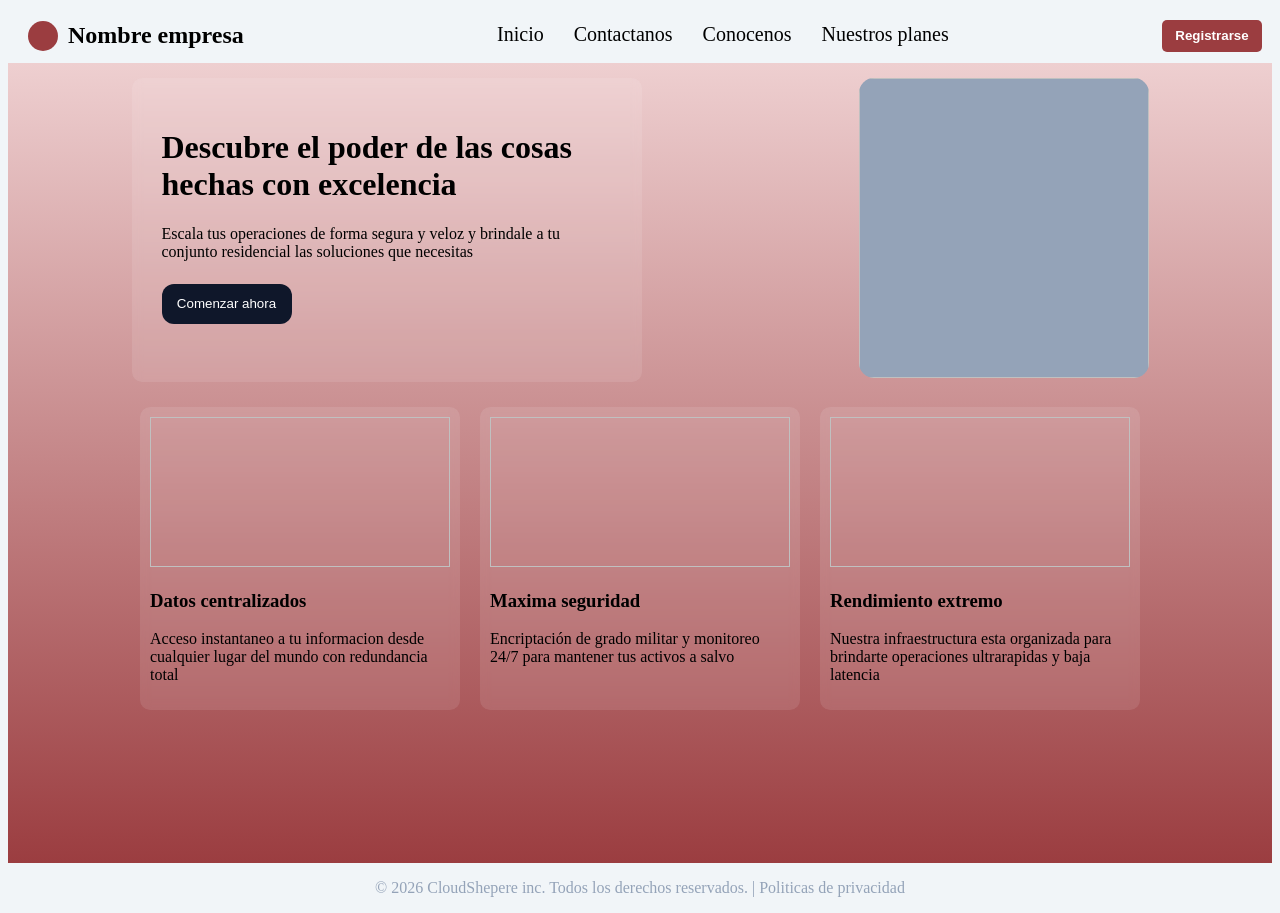
==== index.html @ 9c09eb0b "Documentos base para el inicio de la construccion de la pagina web" ====
<!DOCTYPE html>
<html lang="en">
<head>
    <meta charset="UTF-8">
    <meta name="viewport" content="width=device-width, initial-scale=1.0">
    <title>Nombre Empresa</title>
</head>
<body>
    <Header>
        <Div class="Logo_y_titulo">
            <Div class="Logo"></Div>
            <h2>Nombre empresa</h2>
        </Div>
        <nav class="Menu_header">
            <ul class="Lista_menu">
                <li a href="">Inicio </li a>
                <li a href="">Contactanos</a>
                <li a href="">Conocenos</a>
                <li a href="">Nuestros planes</a>
            </ul>
        </nav>
        <div class="contenedor_Boton_registro">
            <button class="boton_registro">Registrarse</button>
        </div>
    </Header>
        <div class="Main">
            <div class="Seccion1_main">

                <div class="Card_1">
                    <h1 class="Titulo_card_1">Descubre el poder de las cosas hechas con excelencia</h1>
                    <p class="Parrafo_card_1">Escala tus operaciones de forma segura y veloz y brindale a tu conjunto residencial las soluciones que necesitas</p>
                    <Button class="boton_card_1">Comenzar ahora</Button>
                </div>
                <div class="Imagen_card_1">
                    <Img class="Imagen1" src=" " ></Img>
                </div>
            </div>
                <div class="Seccion2_main">
                    <div class="Card">
                        <img class="Imagen_card_2" src=" " alt="">
                        <h3>Datos centralizados</h3>
                        <p>Acceso instantaneo a tu informacion desde cualquier lugar del mundo con redundancia total</p>
                    </div>
                    <div class="Card">
                        <img class="Imagen_card_3" src=" " alt="">
                        <h3>Maxima seguridad</h3>
                        <p>Encriptación de grado militar y monitoreo 24/7 para mantener tus activos a salvo </p>
                    </div >
                    <div class="Card">
                        <img class="Imagen_card_4" src=" " alt="">
                        <h3>Rendimiento extremo</h3>
                        <p>Nuestra infraestructura esta organizada para brindarte operaciones ultrarapidas y baja latencia</p>
                    </div>
                </div>    
        </div>
        <footer>
            <div>
                <p>&copy; 2026 CloudShepere inc. Todos los derechos reservados. | Politicas de privacidad</p>
            </div>
        </footer>





    <link rel="stylesheet" href="Style.css">
</body>
</html>
---- Style.css ----
body{
    background-color: #f1f5f8;
}
header {
    display: flex;
    justify-content: space-between;
    height: 55px;
    overflow: hidden;
    padding-left: 10px;
    padding-right: 10px;
}

.Logo_y_titulo {
    display: flex;
    justify-content: center;
    align-items: center;
}
.Logo_y_titulo  .Logo{
    margin: 0px 10px;
}

.Logo {
    border-radius: 100px;
    background-color: #9b3d40;
    height: 30px;
    width: 30px;
}
   
.Lista_menu { 
    display: flex;
    list-style-type: none ;
    margin: 0px;
}

.Lista_menu li{ 
    font-weight: 500;
    margin: 15px;
    font-size: 20px;
}

.boton_registro {
    margin: 0px;
    background-color: #9b3d40;
    border-radius: 5px;
    color: white;
    width: 100px;
    height: 32px;
    font-weight: 800;
    border: none;
    
}

.contenedor_Boton_registro{
    display: flex;
    justify-content: center;
    align-items: center;
    
}

.Main {
    background: linear-gradient(#eecfd0, #9b3d40)  ;
    height: 800px;
    border: #404041;
}
.Seccion1_main{
    display: flex;
    justify-content: space-around;
    padding: 15px;
}

.Card_1{
    padding: 30px ;
    width: 450px;
    backdrop-filter: blur(5px);
    background-color: rgba(255, 255, 255, 0.1);
    border-radius: 10px;
}
.boton_card_1 {
    background-color: #0f172a;
    color: #ffffff;
    border: none;
    border-radius: 12px;
    height: 40px;
    width: 130px;
    margin-top: 7px;
}

.Imagen1 {
    background-color: #94a3b8;
    height: 300px;
    width: 290px;
    border-radius: 15px;
}

.Seccion2_main {
    display: flex;
    justify-content: center;
}

.Seccion2_main img{
    width: 100%;
    height: 150px;
    
}

.Card {
    width: 300px;
    backdrop-filter: blur(5px);
    background-color: rgba(255, 255, 255, 0.1); 
    border-radius: 10px;
    padding: 10px;
    margin: 10px;
}

footer p {
    text-align: center;
    color: #94a3b8;
}
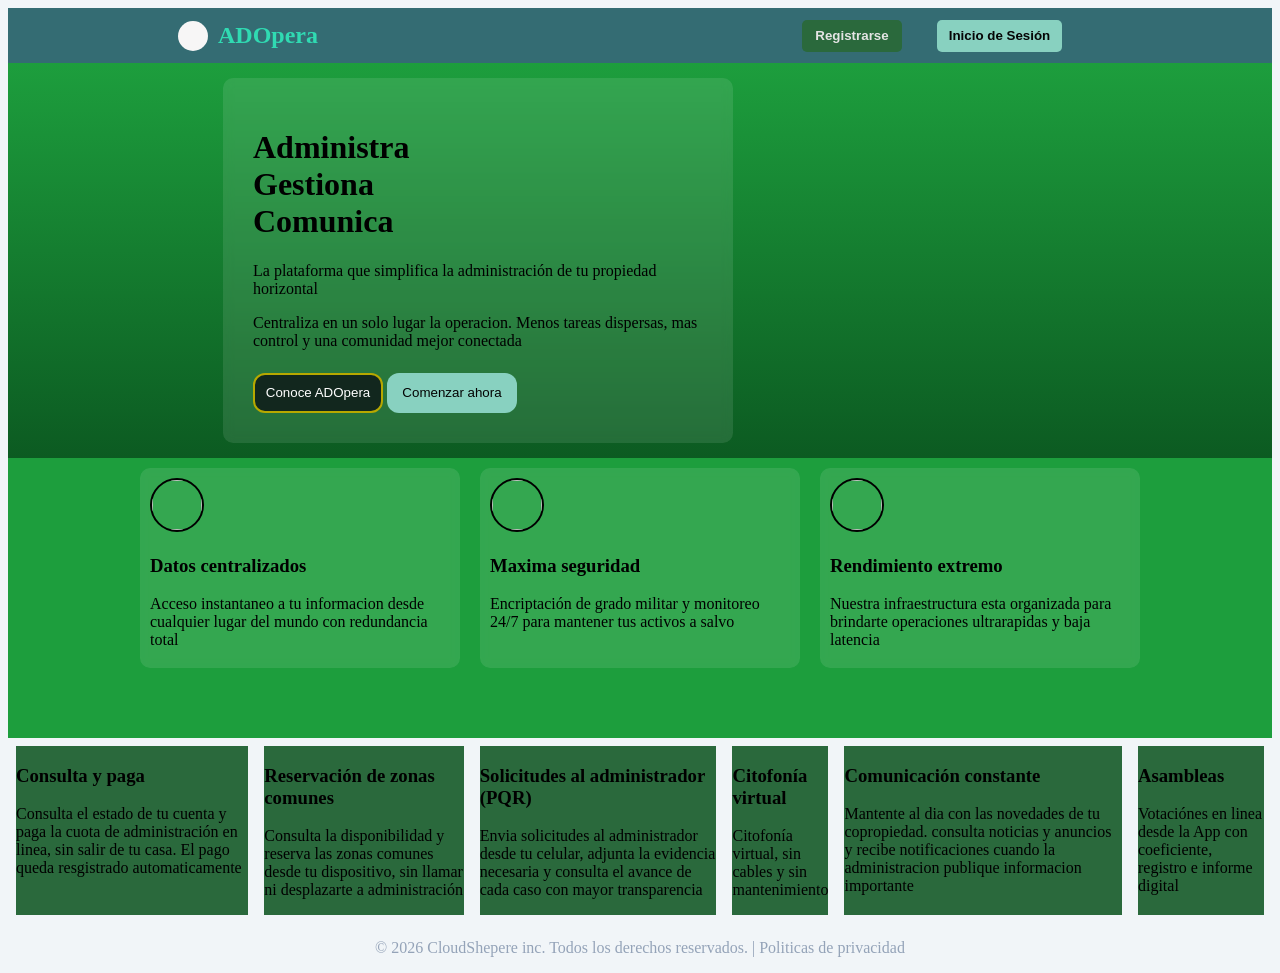
==== commit a0cda097: "ajustando el codigo al diseño definido" ====
--- a/index.html
+++ b/index.html
@@ -3,42 +3,54 @@
 <head>
     <meta charset="UTF-8">
     <meta name="viewport" content="width=device-width, initial-scale=1.0">
-    <title>Nombre Empresa</title>
+    <title>ADOpera</title>
 </head>
 <body>
     <Header>
         <Div class="Logo_y_titulo">
             <Div class="Logo"></Div>
-            <h2>Nombre empresa</h2>
+            <h2 class="titulo">ADOpera</h2>
         </Div>
-        <nav class="Menu_header">
+        <!--<nav class="Menu_header">
             <ul class="Lista_menu">
                 <li a href="">Inicio </li a>
                 <li a href="">Contactanos</a>
-                <li a href="">Conocenos</a>
+                <li a href="">Nuestro equipo</a>
                 <li a href="">Nuestros planes</a>
             </ul>
-        </nav>
-        <div class="contenedor_Boton_registro">
-            <button class="boton_registro">Registrarse</button>
-        </div>
+        </nav>-->
+        <div class="botones_headers"> 
+            <div class="contenedor_Boton_registro">
+                <button class="boton_registro">Registrarse</button>
+            </div>
+            
+            <div class="contenedor_Boton_inicio_sesion">
+                <button class="boton_inicio_sesion">Inicio de Sesión</button>
+            </div>    
+        </div>    
     </Header>
         <div class="Main">
             <div class="Seccion1_main">
 
                 <div class="Card_1">
-                    <h1 class="Titulo_card_1">Descubre el poder de las cosas hechas con excelencia</h1>
-                    <p class="Parrafo_card_1">Escala tus operaciones de forma segura y veloz y brindale a tu conjunto residencial las soluciones que necesitas</p>
-                    <Button class="boton_card_1">Comenzar ahora</Button>
+                    <h1 class="Titulo_card_1">Administra <br> Gestiona <br> Comunica</h1>
+                    <p class="Parrafo_card_1">La plataforma que simplifica la administración de tu propiedad horizontal </p>
+                    <p> Centraliza en un solo lugar la operacion. Menos tareas dispersas, mas control y                   una comunidad mejor conectada</p>
+                    <div>
+                        <button class="boton_card_2">Conoce ADOpera</button>
+                        <Button class="boton_card_1">Comenzar ahora</Button>
+                    </div>
                 </div>
-                <div class="Imagen_card_1">
+                <!--<div class="Imagen_card_1">
                     <Img class="Imagen1" src=" " ></Img>
-                </div>
+                </div> -->
             </div>
-                <div class="Seccion2_main">
+            <div class="Seccion2_main">
+                <div class="seccion_card">
+
                     <div class="Card">
                         <img class="Imagen_card_2" src=" " alt="">
-                        <h3>Datos centralizados</h3>
+                        <h3>Datos centralizados</h3> 
                         <p>Acceso instantaneo a tu informacion desde cualquier lugar del mundo con redundancia total</p>
                     </div>
                     <div class="Card">
@@ -51,7 +63,39 @@
                         <h3>Rendimiento extremo</h3>
                         <p>Nuestra infraestructura esta organizada para brindarte operaciones ultrarapidas y baja latencia</p>
                     </div>
-                </div>    
+                </div>
+            </div>    
+        </div>
+
+        <div class="main2">
+            <div class="seccion2_card">
+
+                    <div class="Card2">
+                        <h3>Consulta y paga</h3> 
+                        <p>Consulta el estado de tu cuenta y paga la cuota de administración en linea, sin salir de tu casa. El pago queda resgistrado automaticamente</p>
+                    </div>
+                    <div class="Card2">
+                        <h3>Reservación de zonas comunes</h3>
+                        <p>Consulta la disponibilidad y reserva las zonas comunes desde tu dispositivo, sin llamar ni desplazarte a administración</p>
+                    </div >
+                    <div class="Card2">
+                        <h3>Solicitudes al administrador (PQR)</h3>
+                        <p>Envia solicitudes al administrador desde tu celular, adjunta la evidencia necesaria y consulta el avance de cada caso con mayor transparencia</p>
+                    </div>
+                    <div class="Card2">
+                        <h3>Citofonía virtual</h3>
+                        <p>Citofonía virtual, sin cables y sin mantenimiento</p>
+                    </div>
+                    <div class="Card2">
+                        <h3>Comunicación constante</h3>
+                        <p>Mantente al dia con las novedades de tu copropiedad. consulta noticias y anuncios y recibe notificaciones cuando la administracion publique informacion importante </p>
+                    </div>
+                    <div class="Card2">
+                        <h3>Asambleas</h3>
+                        <p>Votaciónes en linea desde la App con coeficiente, registro e informe digital</p>
+                    </div>
+                </div>
+
         </div>
         <footer>
             <div>
--- a/Style.css
+++ b/Style.css
@@ -8,20 +8,27 @@
     overflow: hidden;
     padding-left: 10px;
     padding-right: 10px;
+    background-color: #346c73;
 }
 
 .Logo_y_titulo {
     display: flex;
     justify-content: center;
     align-items: center;
+    margin-left: 150px;
 }
 .Logo_y_titulo  .Logo{
     margin: 0px 10px;
 }
 
+.titulo{
+    color: #30dab2;
+
+}
+
 .Logo {
     border-radius: 100px;
-    background-color: #9b3d40;
+    background-color: #f7f6f6;
     height: 30px;
     width: 30px;
 }
@@ -39,15 +46,20 @@
 }
 
 .boton_registro {
-    margin: 0px;
-    background-color: #9b3d40;
+    margin: 35px;
+    background-color: #2a693c;
     border-radius: 5px;
-    color: white;
+    color: rgb(228, 228, 228);
     width: 100px;
     height: 32px;
     font-weight: 800;
     border: none;
     
+}
+
+.botones_headers{
+    display: flex;
+    margin-right: 200px;
 }
 
 .contenedor_Boton_registro{
@@ -57,14 +69,33 @@
     
 }
 
+.boton_inicio_sesion {
+    margin: 0px;
+    background-color: #88d1c0;
+    border-radius: 5px;
+    color: rgb(5, 5, 5);
+    width: 125px;
+    height: 32px;
+    font-weight: 800;
+    border: none;
+    
+}
+
+.contenedor_Boton_inicio_sesion{
+    display: flex;
+    justify-content: center;
+    align-items: center;
+    
+}
+
 .Main {
-    background: linear-gradient(#eecfd0, #9b3d40)  ;
-    height: 800px;
+    background: linear-gradient(#1d9e3d, #002b0e)  ;
+    height: 675px;
     border: #404041;
 }
 .Seccion1_main{
     display: flex;
-    justify-content: space-around;
+    margin-left: 200px;
     padding: 15px;
 }
 
@@ -76,9 +107,19 @@
     border-radius: 10px;
 }
 .boton_card_1 {
-    background-color: #0f172a;
+    background-color: #88d1c0;
+    color: #030303;
+    border: none;
+    border-radius: 12px;
+    height: 40px;
+    width: 130px;
+    margin-top: 7px;
+}
+
+.boton_card_2{
+    background-color: #12271e;
     color: #ffffff;
-    border: none;
+    border: 2px solid #b7a800;
     border-radius: 12px;
     height: 40px;
     width: 130px;
@@ -93,18 +134,29 @@
 }
 
 .Seccion2_main {
+    background-color: #1d9e3d;
+    height: 280px;
+}
+
+.titulo_seccion2{
+    margin-left: 250px;
+    padding: 5px;
+}
+.seccion_card{
     display: flex;
     justify-content: center;
 }
 
 .Seccion2_main img{
-    width: 100%;
-    height: 150px;
-    
+    width: 50px;
+    height: 50px;
+    border-radius: 360px;
+    border: 2px solid;
 }
 
 .Card {
     width: 300px;
+    height: 180px;
     backdrop-filter: blur(5px);
     background-color: rgba(255, 255, 255, 0.1); 
     border-radius: 10px;
@@ -115,4 +167,16 @@
 footer p {
     text-align: center;
     color: #94a3b8;
+}
+
+.seccion2_card{
+    display: flex;
+    justify-content: center;
+    background-color: #f1f5f8;
+}
+
+.Card2{
+    background-color: #2a693c;
+    margin: 8px;
+
 }
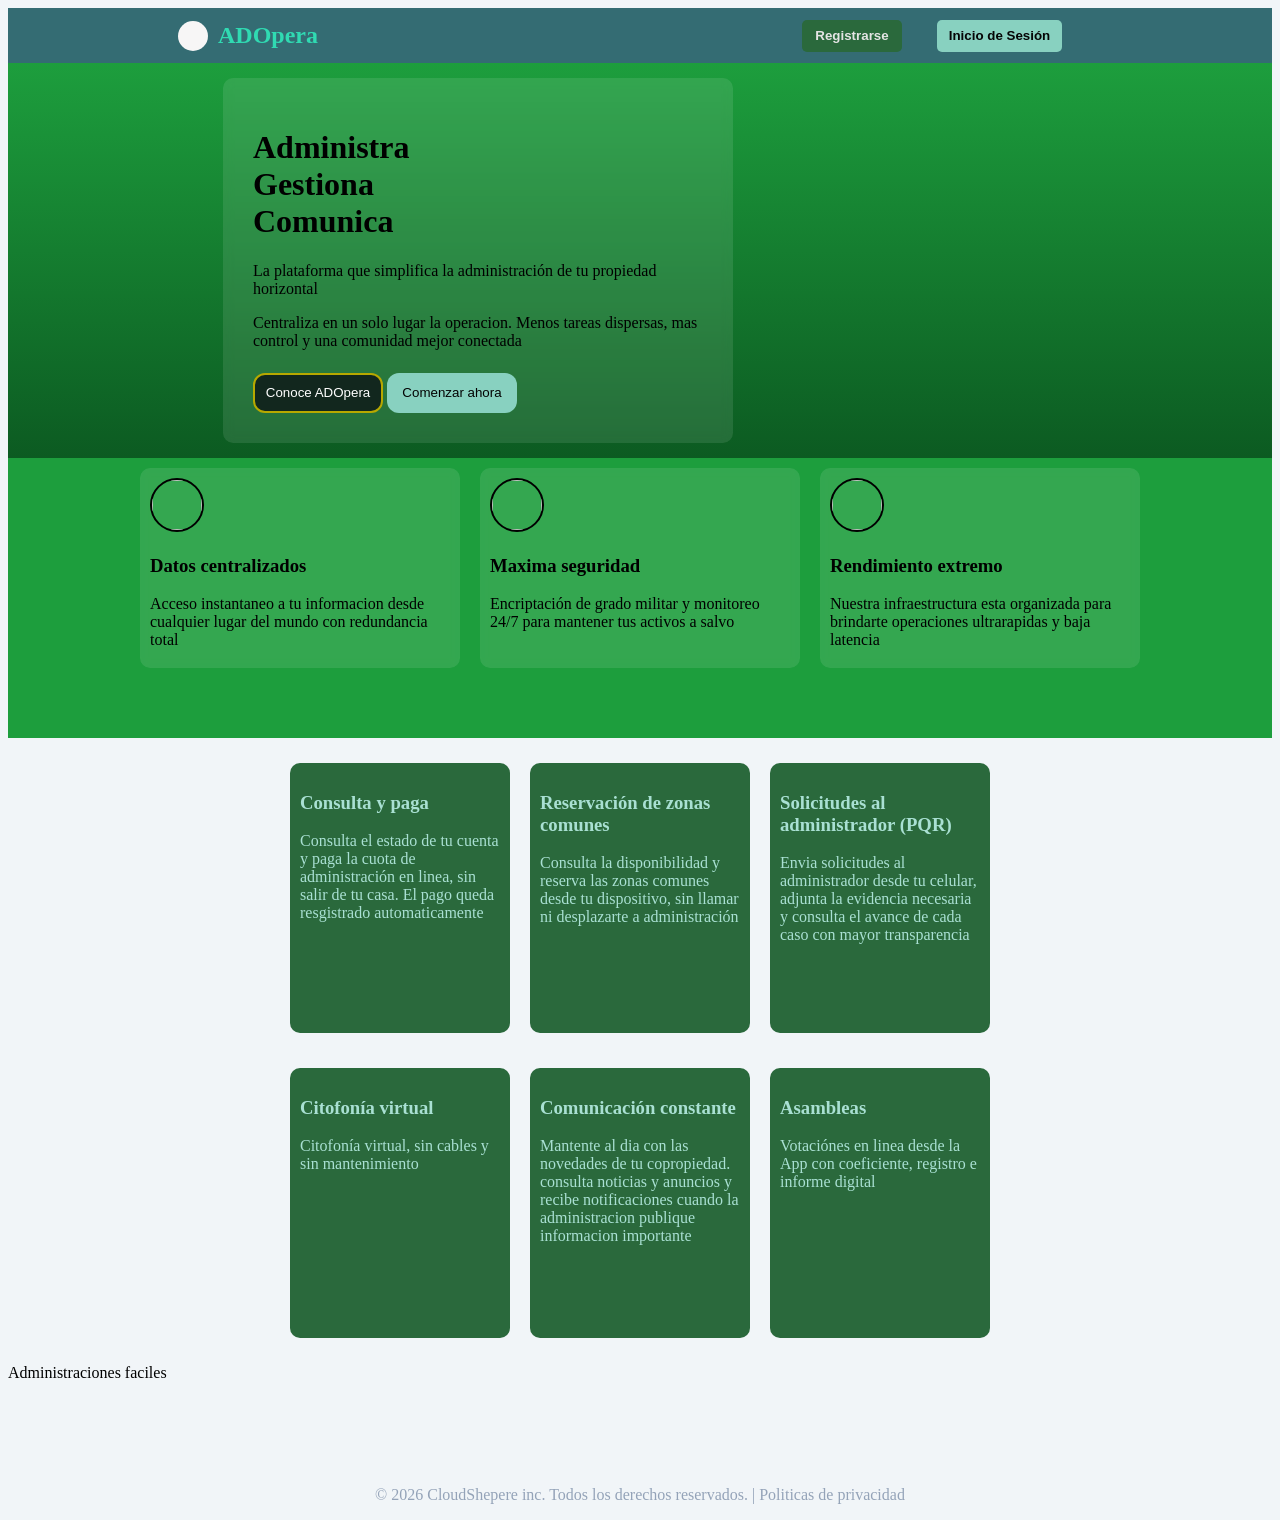
==== commit a91d4212: "front end basico" ====
--- a/index.html
+++ b/index.html
@@ -21,7 +21,7 @@
         </nav>-->
         <div class="botones_headers"> 
             <div class="contenedor_Boton_registro">
-                <button class="boton_registro">Registrarse</button>
+                    <button onclick="location.href='login.html'" class="boton_registro">Registrarse</button>
             </div>
             
             <div class="contenedor_Boton_inicio_sesion">
@@ -82,20 +82,37 @@
                         <h3>Solicitudes al administrador (PQR)</h3>
                         <p>Envia solicitudes al administrador desde tu celular, adjunta la evidencia necesaria y consulta el avance de cada caso con mayor transparencia</p>
                     </div>
-                    <div class="Card2">
-                        <h3>Citofonía virtual</h3>
-                        <p>Citofonía virtual, sin cables y sin mantenimiento</p>
-                    </div>
-                    <div class="Card2">
-                        <h3>Comunicación constante</h3>
-                        <p>Mantente al dia con las novedades de tu copropiedad. consulta noticias y anuncios y recibe notificaciones cuando la administracion publique informacion importante </p>
-                    </div>
-                    <div class="Card2">
-                        <h3>Asambleas</h3>
-                        <p>Votaciónes en linea desde la App con coeficiente, registro e informe digital</p>
-                    </div>
+            </div>
+            <div class="seccion2_card">
+                <div class="Card2">
+                    <h3>Citofonía virtual</h3>
+                    <p>Citofonía virtual, sin cables y sin mantenimiento</p>
                 </div>
+                <div class="Card2">
+                    <h3>Comunicación constante</h3>
+                    <p>Mantente al dia con las novedades de tu copropiedad. consulta noticias y anuncios y recibe notificaciones cuando la administracion publique informacion importante </p>
+                </div>
+                <div class="Card2">
+                    <h3>Asambleas</h3>
+                    <p>Votaciónes en linea desde la App con coeficiente, registro e informe digital</p>
+                </div>
+            </div>
 
+        </div>
+        <div class="Main3">
+            <p>Administraciones faciles </p>
+            <div>
+                <img src="" alt="">
+            </div>
+             <div>
+                <img src="" alt="">
+            </div>
+            <div>
+                <img src="" alt="">
+            </div>
+            <div>
+                <img src="" alt="">
+            </div>
         </div>
         <footer>
             <div>
@@ -106,7 +123,6 @@
 
 
 
-
     <link rel="stylesheet" href="Style.css">
 </body>
 </html>
--- a/Style.css
+++ b/Style.css
@@ -173,10 +173,15 @@
     display: flex;
     justify-content: center;
     background-color: #f1f5f8;
+    
 }
 
 .Card2{
     background-color: #2a693c;
-    margin: 8px;
-
+    margin: 25px 10px 10px 10px;
+    width: 200px;
+    height: 250px;
+    padding: 10px;
+    color: #a9e0d3;
+    border-radius: 10px;
 }
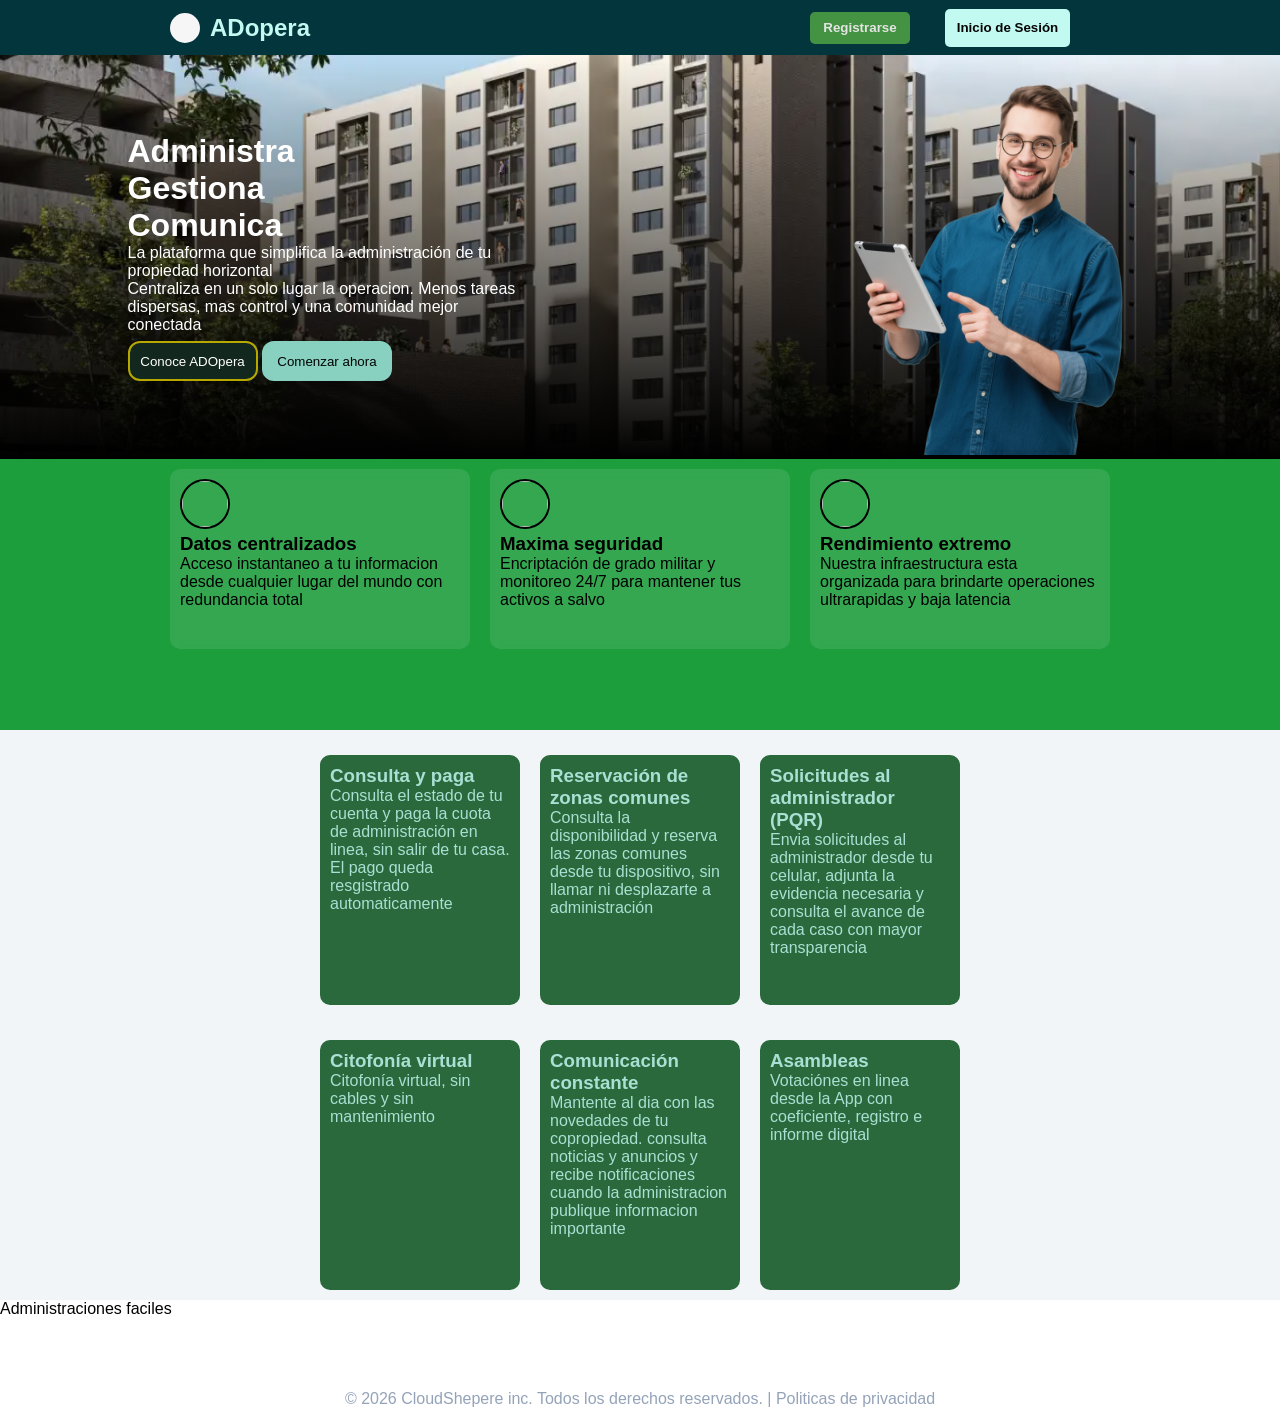
==== commit 34ee90b1: "feature: Se inician las correccion del FrontEnd de acuerdo al diseño planteado" ====
--- a/index.html
+++ b/index.html
@@ -9,7 +9,7 @@
     <Header>
         <Div class="Logo_y_titulo">
             <Div class="Logo"></Div>
-            <h2 class="titulo">ADOpera</h2>
+            <h2 class="titulo">ADopera</h2>
         </Div>
         <!--<nav class="Menu_header">
             <ul class="Lista_menu">
@@ -41,9 +41,9 @@
                         <Button class="boton_card_1">Comenzar ahora</Button>
                     </div>
                 </div>
-                <!--<div class="Imagen_card_1">
-                    <Img class="Imagen1" src=" " ></Img>
-                </div> -->
+                <div class="Imagen_card_1">
+                    <Img class="Imagen1" src="/target/img/Modelo.png " ></Img>
+                </div> 
             </div>
             <div class="Seccion2_main">
                 <div class="seccion_card">
--- a/Style.css
+++ b/Style.css
@@ -1,6 +1,20 @@
-body{
-    background-color: #f1f5f8;
-}
+* {
+    margin: 0;
+    padding: 0;
+    box-sizing: border-box;
+}
+
+html, body {
+    width: 100%;
+    min-height: 100%;
+    overflow-x: hidden;
+}
+
+body {
+    font-family: Arial, sans-serif;
+}
+
+
 header {
     display: flex;
     justify-content: space-between;
@@ -8,7 +22,7 @@
     overflow: hidden;
     padding-left: 10px;
     padding-right: 10px;
-    background-color: #346c73;
+    background-color: #02353C;
 }
 
 .Logo_y_titulo {
@@ -22,7 +36,8 @@
 }
 
 .titulo{
-    color: #30dab2;
+    color: #C2F9F0
+;
 
 }
 
@@ -47,7 +62,7 @@
 
 .boton_registro {
     margin: 35px;
-    background-color: #2a693c;
+    background-color: #449342;
     border-radius: 5px;
     color: rgb(228, 228, 228);
     width: 100px;
@@ -71,11 +86,11 @@
 
 .boton_inicio_sesion {
     margin: 0px;
-    background-color: #88d1c0;
+    background-color:#C2F9F0;
     border-radius: 5px;
     color: rgb(5, 5, 5);
     width: 125px;
-    height: 32px;
+    height: 38px;
     font-weight: 800;
     border: none;
     
@@ -89,23 +104,32 @@
 }
 
 .Main {
-    background: linear-gradient(#1d9e3d, #002b0e)  ;
     height: 675px;
     border: #404041;
 }
 .Seccion1_main{
-    display: flex;
-    margin-left: 200px;
-    padding: 15px;
+    width: 100%;
+    min-height: 400px;
+    display: flex;
+    align-items: center;
+    justify-content: space-around;
+    background-image:linear-gradient(to bottom, transparent, black), url(./target/img/altia_porteria.webp);
+    backdrop-filter: blur(10px); 
+    background-repeat: no-repeat;
+    background-position: center center;
+    background-size: cover; /*	Ajusta la imagen para cubrir todo el contenedor.*/
+    
+    
 }
 
 .Card_1{
     padding: 30px ;
     width: 450px;
-    backdrop-filter: blur(5px);
-    background-color: rgba(255, 255, 255, 0.1);
     border-radius: 10px;
-}
+    color: white;
+    font-family: 'Roboto', sans-serif;
+}
+
 .boton_card_1 {
     background-color: #88d1c0;
     color: #030303;
@@ -127,10 +151,15 @@
 }
 
 .Imagen1 {
-    background-color: #94a3b8;
-    height: 300px;
-    width: 290px;
+   
+    height: 400px;
+    width: 390px;
     border-radius: 15px;
+}
+
+.Imagen_card_1{
+    margin-left: 50px;
+
 }
 
 .Seccion2_main {
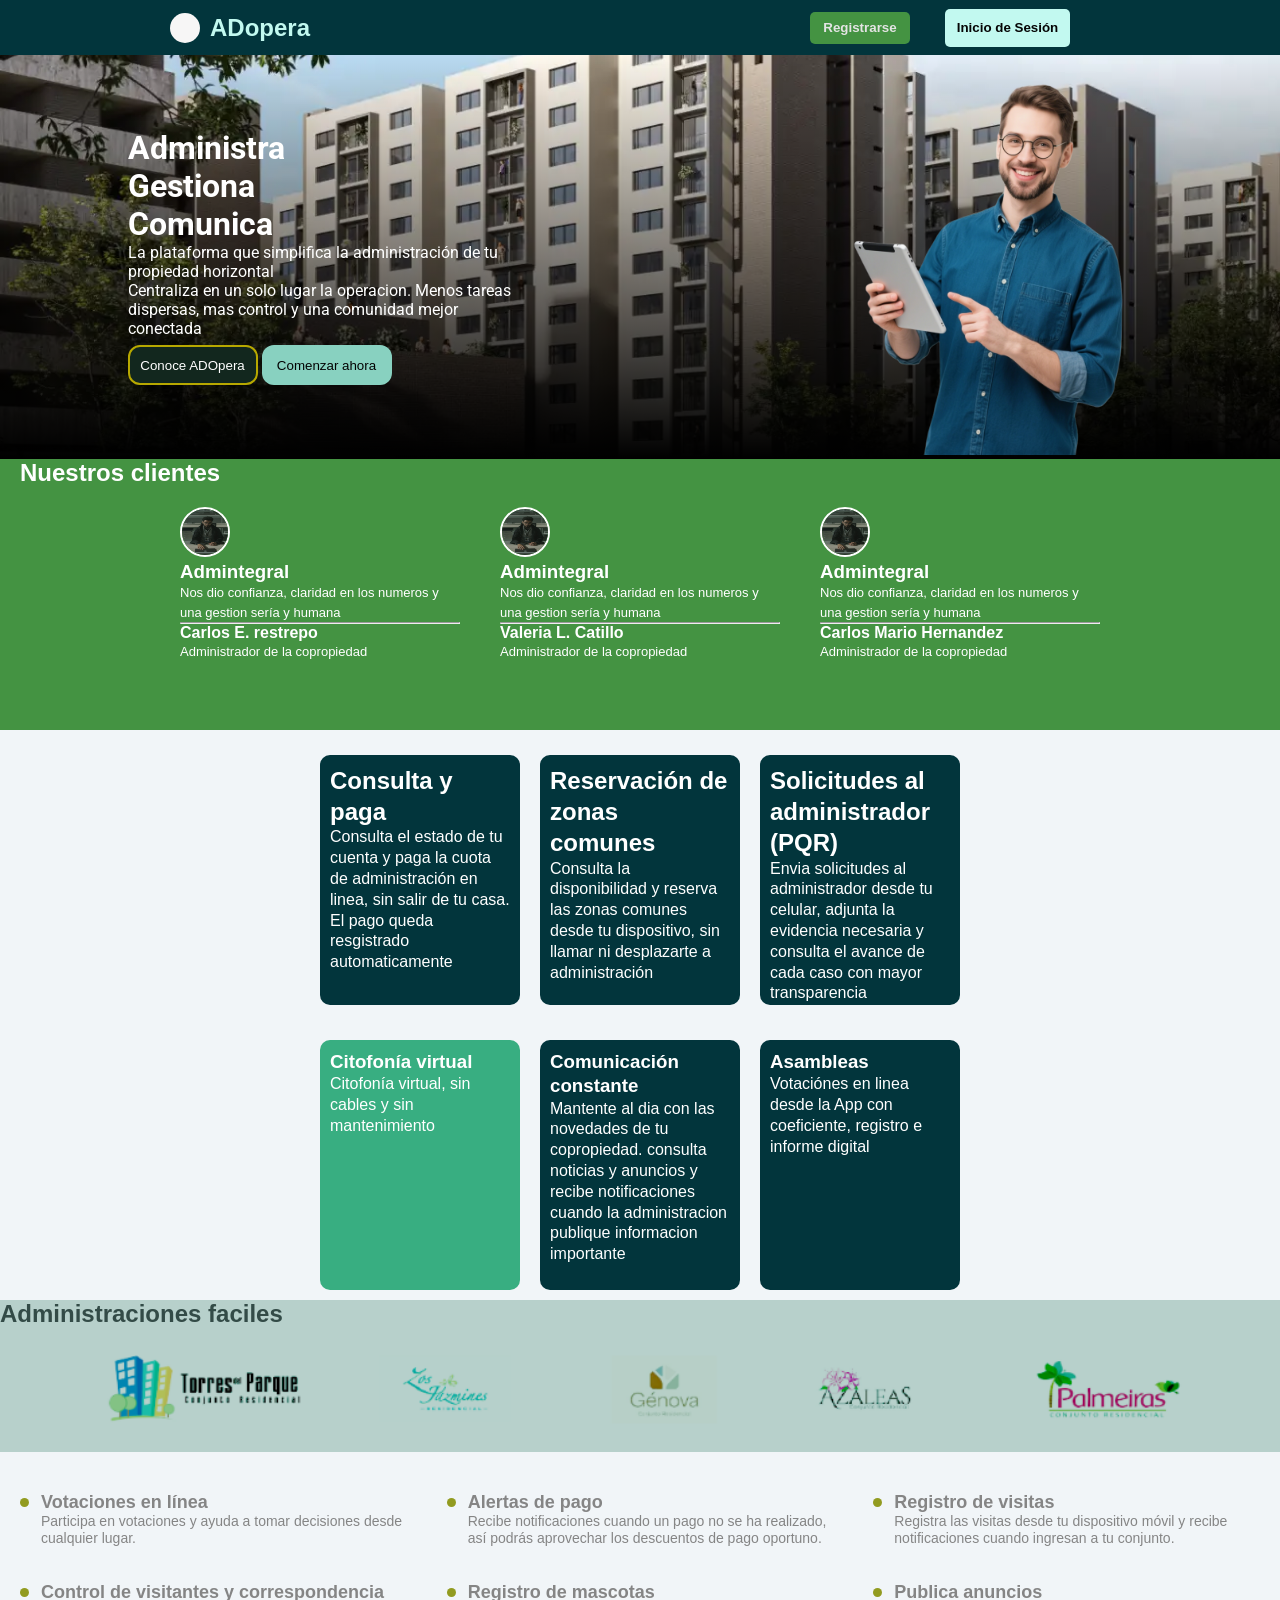
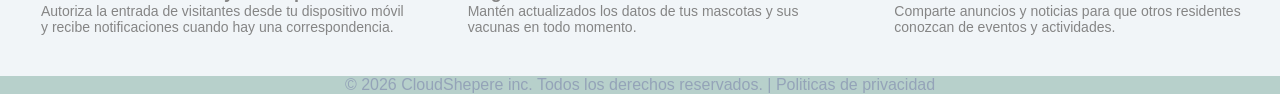
==== commit 84a30db3: "Feature: Se completa el front del home y se inicia con la interfaz de regristro" ====
--- a/index.html
+++ b/index.html
@@ -3,6 +3,9 @@
 <head>
     <meta charset="UTF-8">
     <meta name="viewport" content="width=device-width, initial-scale=1.0">
+    <link rel="preconnect" href="https://fonts.googleapis.com">
+    <link rel="preconnect" href="https://fonts.gstatic.com" crossorigin>
+    <link href="https://fonts.googleapis.com/css2?family=Roboto:ital,wght@0,100..900;1,100..900&display=swap" rel="stylesheet">
     <title>ADOpera</title>
 </head>
 <body>
@@ -46,22 +49,32 @@
                 </div> 
             </div>
             <div class="Seccion2_main">
+                <DIV class="tituloSeccion2"><H2 >Nuestros clientes</H2></DIV>
                 <div class="seccion_card">
 
                     <div class="Card">
-                        <img class="Imagen_card_2" src=" " alt="">
-                        <h3>Datos centralizados</h3> 
-                        <p>Acceso instantaneo a tu informacion desde cualquier lugar del mundo con redundancia total</p>
+                        <img class="Imagen_card_2" src="/target/img/pexels-cottonbro-5483158.jpg " alt="">
+                        <h3>Admintegral</h3> 
+                        <p>Nos dio confianza, claridad en los numeros y una gestion sería y humana</p>
+                        <hr>
+                        <h4>Carlos E. restrepo</h4>
+                        <p>Administrador de la copropiedad</p>   
                     </div>
                     <div class="Card">
-                        <img class="Imagen_card_3" src=" " alt="">
-                        <h3>Maxima seguridad</h3>
-                        <p>Encriptación de grado militar y monitoreo 24/7 para mantener tus activos a salvo </p>
+                        <img class="Imagen_card_3" src="/target/img/pexels-cottonbro-5483158.jpg " alt="">
+                        <h3>Admintegral</h3> 
+                        <p>Nos dio confianza, claridad en los numeros y una gestion sería y humana</p>
+                        <hr>
+                        <h4>Valeria L. Catillo</h4>
+                        <p>Administrador de la copropiedad</p>  
                     </div >
                     <div class="Card">
-                        <img class="Imagen_card_4" src=" " alt="">
-                        <h3>Rendimiento extremo</h3>
-                        <p>Nuestra infraestructura esta organizada para brindarte operaciones ultrarapidas y baja latencia</p>
+                        <img class="Imagen_card_4" src="/target/img/pexels-cottonbro-5483158.jpg " alt="">
+                       <h3>Admintegral</h3> 
+                        <p>Nos dio confianza, claridad en los numeros y una gestion sería y humana</p>
+                        <hr>
+                        <h4>Carlos Mario Hernandez</h4>
+                        <p>Administrador de la copropiedad</p>  
                     </div>
                 </div>
             </div>    
@@ -71,20 +84,20 @@
             <div class="seccion2_card">
 
                     <div class="Card2">
-                        <h3>Consulta y paga</h3> 
+                        <h2>Consulta y paga</h2> 
                         <p>Consulta el estado de tu cuenta y paga la cuota de administración en linea, sin salir de tu casa. El pago queda resgistrado automaticamente</p>
                     </div>
                     <div class="Card2">
-                        <h3>Reservación de zonas comunes</h3>
+                        <h2>Reservación de zonas comunes</h2>
                         <p>Consulta la disponibilidad y reserva las zonas comunes desde tu dispositivo, sin llamar ni desplazarte a administración</p>
                     </div >
                     <div class="Card2">
-                        <h3>Solicitudes al administrador (PQR)</h3>
+                        <h2>Solicitudes al administrador (PQR)</h2>
                         <p>Envia solicitudes al administrador desde tu celular, adjunta la evidencia necesaria y consulta el avance de cada caso con mayor transparencia</p>
                     </div>
             </div>
             <div class="seccion2_card">
-                <div class="Card2">
+                <div class="Card2_citofonia">
                     <h3>Citofonía virtual</h3>
                     <p>Citofonía virtual, sin cables y sin mantenimiento</p>
                 </div>
@@ -100,20 +113,59 @@
 
         </div>
         <div class="Main3">
-            <p>Administraciones faciles </p>
             <div>
-                <img src="" alt="">
+                <h2>Administraciones faciles </h2>
             </div>
-             <div>
-                <img src="" alt="">
+            <div class="Main3_img">
+                <div>
+                    <img src="/target/img/Captura de pantalla 2026-11-05 192320.png" alt="">
+                </div>
+        </div>
+        <div class="Main4">
+               <ul>
+        <li>
+            <div>
+                <strong>Votaciones en línea</strong>
+                <p>Participa en votaciones y ayuda a tomar decisiones desde cualquier lugar.</p>
             </div>
+        </li>
+
+        <li>
             <div>
-                <img src="" alt="">
+                <strong>Alertas de pago</strong>
+                <p>Recibe notificaciones cuando un pago no se ha realizado, así podrás aprovechar los descuentos de pago oportuno.</p>
             </div>
+        </li>
+
+        <li>
             <div>
-                <img src="" alt="">
+                <strong>Registro de visitas</strong>
+                <p>Registra las visitas desde tu dispositivo móvil y recibe notificaciones cuando ingresan a tu conjunto.</p>
             </div>
-        </div>
+        </li>
+
+        <li>
+            <div>
+                <strong>Control de visitantes y correspondencia</strong>
+                <p>Autoriza la entrada de visitantes desde tu dispositivo móvil y recibe notificaciones cuando hay una correspondencia.</p>
+            </div>
+        </li>
+
+        <li>
+            <div>
+                <strong>Registro de mascotas</strong>
+                <p>Mantén actualizados los datos de tus mascotas y sus vacunas en todo momento.</p>
+            </div>
+        </li>
+
+        <li>
+            <div>
+                <strong>Publica anuncios</strong>
+                <p>Comparte anuncios y noticias para que otros residentes conozcan de eventos y actividades.</p>
+            </div>
+        </li>
+    </ul>
+        </div>  
         <footer>
             <div>
                 <p>&copy; 2026 CloudShepere inc. Todos los derechos reservados. | Politicas de privacidad</p>
--- a/Style.css
+++ b/Style.css
@@ -163,8 +163,10 @@
 }
 
 .Seccion2_main {
-    background-color: #1d9e3d;
+    background-color: #449342;
     height: 280px;
+    font-family: Arial, sans-serif;
+    color: #ffffff;
 }
 
 .titulo_seccion2{
@@ -183,16 +185,24 @@
     border: 2px solid;
 }
 
+.tituloSeccion2{
+    
+    margin-left: 20px;
+}
+
 .Card {
     width: 300px;
     height: 180px;
-    backdrop-filter: blur(5px);
-    background-color: rgba(255, 255, 255, 0.1); 
     border-radius: 10px;
     padding: 10px;
     margin: 10px;
 }
 
+.Card p{
+    font-size: 13px;
+    color: #ffffff;
+    line-height: 1.5;
+}
 footer p {
     text-align: center;
     color: #94a3b8;
@@ -206,11 +216,90 @@
 }
 
 .Card2{
-    background-color: #2a693c;
+    background-color: #02353C;
     margin: 25px 10px 10px 10px;
     width: 200px;
     height: 250px;
     padding: 10px;
-    color: #a9e0d3;
-    border-radius: 10px;
+    color: #ffffff;
+    border-radius: 10px;
+    line-height: 1.3;
+}
+
+.Card2_citofonia{
+    background-color: #38AE81;
+    margin: 25px 10px 10px 10px;
+    width: 200px;
+    height: 250px;
+    padding: 10px;
+    color: #ffffff;
+    border-radius: 10px;
+    line-height: 1.3;
+}
+
+.Main3{
+    background-color: #B7D0CB;
+    color: #334b47;
+}
+
+.Main3_img{
+    display: flex;
+    justify-content: center;
+    
+}
+
+.Main3_img img{
+    width: 100%;
+    height: 100px;
+    margin: 10px;
+    border-radius: 10px;
+}
+
+.Main4{
+    background-color: #f1f5f8;
+}
+.Main4 ul {
+    display: grid;
+    grid-template-columns: repeat(3, 1fr);
+    grid-template-rows: repeat(2, auto);
+    column-gap: 40px;
+    row-gap: 35px;
+    list-style: none;
+    padding: 40px 20px;
+    margin: 0;
+    align-items: start;
+}
+
+.Main4 ul li {
+    display: flex;
+    align-items: flex-start;
+    gap: 12px;
+    margin: 0;
+    padding: 0;
+}
+
+.Main4 ul li::before {
+    content: "";
+    width: 9px;
+    height: 9px;
+    min-width: 9px;
+    background-color: #929b20;
+    border-radius: 50%;
+    margin-top: 6px;
+}
+
+/* Título */
+.Main4 ul li strong {
+    display: block;
+    color: #858585;
+    font-size: 18px;
+    font-weight: bold;
+}
+
+/* Descripción */
+.Main4 ul li p {
+    color: #858585;
+    font-size: 14px;
+    line-height: 1.2;
+    margin: 0;
 }
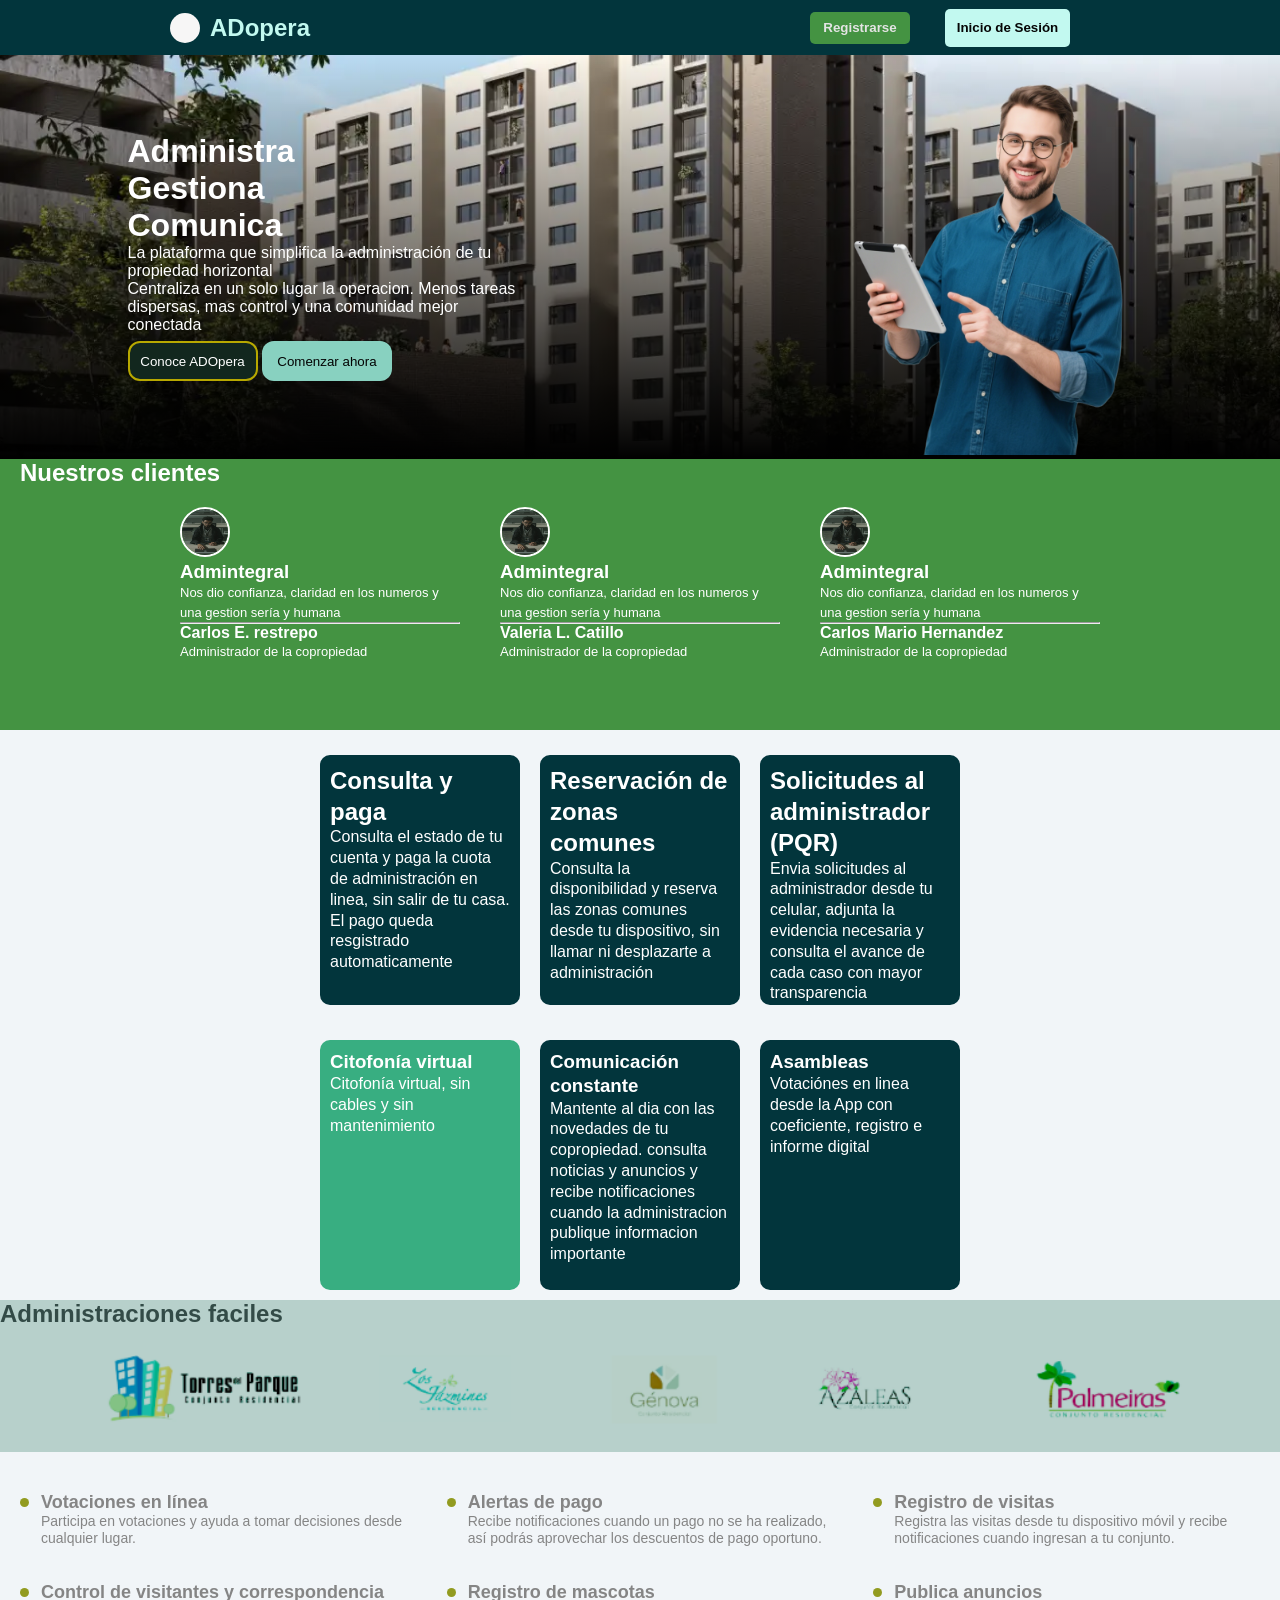
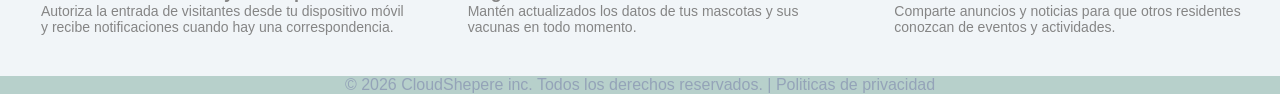
==== commit 131a5927: "Finalazicion de la etapa 1 de la pagina web" ====
--- a/index.html
+++ b/index.html
@@ -5,7 +5,6 @@
     <meta name="viewport" content="width=device-width, initial-scale=1.0">
     <link rel="preconnect" href="https://fonts.googleapis.com">
     <link rel="preconnect" href="https://fonts.gstatic.com" crossorigin>
-    <link href="https://fonts.googleapis.com/css2?family=Roboto:ital,wght@0,100..900;1,100..900&display=swap" rel="stylesheet">
     <title>ADOpera</title>
 </head>
 <body>
@@ -14,21 +13,14 @@
             <Div class="Logo"></Div>
             <h2 class="titulo">ADopera</h2>
         </Div>
-        <!--<nav class="Menu_header">
-            <ul class="Lista_menu">
-                <li a href="">Inicio </li a>
-                <li a href="">Contactanos</a>
-                <li a href="">Nuestro equipo</a>
-                <li a href="">Nuestros planes</a>
-            </ul>
-        </nav>-->
+        
         <div class="botones_headers"> 
             <div class="contenedor_Boton_registro">
                     <button onclick="location.href='login.html'" class="boton_registro">Registrarse</button>
             </div>
             
             <div class="contenedor_Boton_inicio_sesion">
-                <button class="boton_inicio_sesion">Inicio de Sesión</button>
+                <button onclick="location.href='InicioSesion.html'" class="boton_inicio_sesion">Inicio de Sesión</button>
             </div>    
         </div>    
     </Header>
